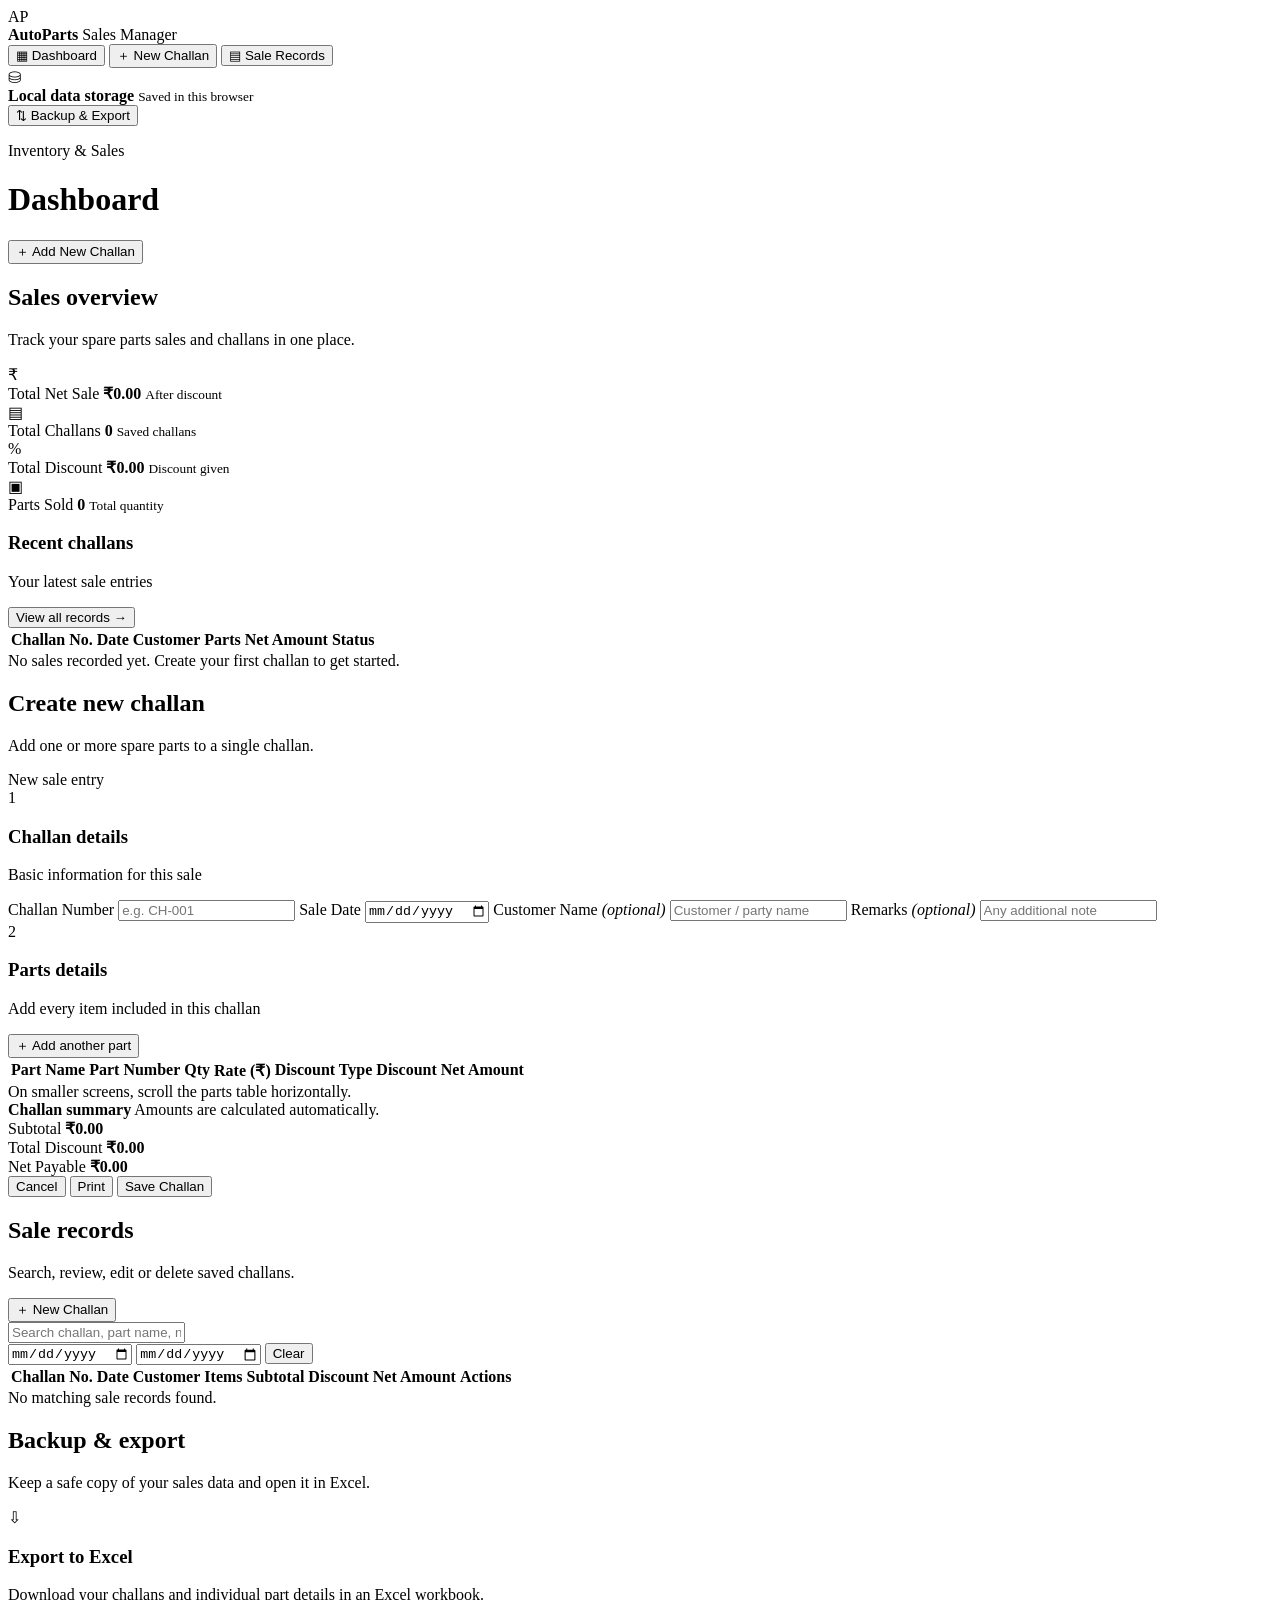
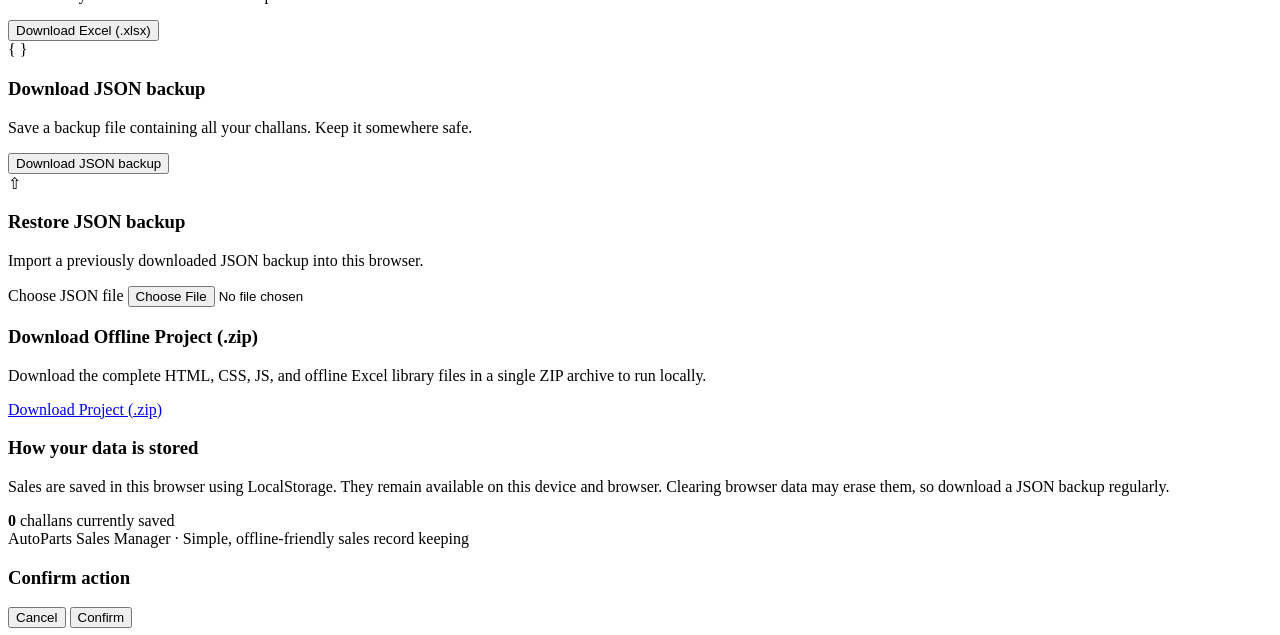
==== index.html @ 3a9898d0 "feat: initialize AutoParts Sales Manager application Add core features including multi-item challan " ====
<!doctype html>
<html lang="en">
<head>
  <meta charset="UTF-8" />
  <meta name="viewport" content="width=device-width, initial-scale=1.0" />
  <title>AutoParts Sales Manager</title>
  <meta name="description" content="Manage spare parts sales, multi-item challans, discounts, records, and Excel/JSON backups." />
  <meta property="og:title" content="AutoParts Sales Manager" />
  <meta property="og:description" content="Manage spare parts sales, multi-item challans, discounts, records, and Excel/JSON backups." />
  <meta property="og:type" content="website" />
  <meta name="twitter:card" content="summary_large_image" />
  <link rel="stylesheet" href="style.css" />
  <script src="xlsx.full.min.js"></script>
</head>
<body>
  <div class="app-shell">
    <aside class="sidebar">
      <div class="brand">
        <div class="brand-mark">AP</div>
        <div>
          <strong>AutoParts</strong>
          <span>Sales Manager</span>
        </div>
      </div>

      <nav aria-label="Main navigation">
        <button type="button" class="nav-link active" data-view="dashboard">
          <span>▦</span> Dashboard
        </button>
        <button type="button" class="nav-link" data-view="new-sale">
          <span>＋</span> New Challan
        </button>
        <button type="button" class="nav-link" data-view="records">
          <span>▤</span> Sale Records
        </button>
      </nav>

      <div class="sidebar-bottom">
        <div class="storage-note">
          <span class="storage-icon">⛁</span>
          <div>
            <b>Local data storage</b>
            <small>Saved in this browser</small>
          </div>
        </div>
        <button type="button" class="nav-link" data-view="backup">
          <span>⇅</span> Backup &amp; Export
        </button>
      </div>
    </aside>

    <main class="main">
      <header class="topbar">
        <div>
          <p class="eyebrow">Inventory &amp; Sales</p>
          <h1 id="page-title">Dashboard</h1>
        </div>
        <div class="top-actions">
          <span class="today" id="today-label"></span>
          <button type="button" class="btn btn-primary" id="header-add">＋ Add New Challan</button>
        </div>
      </header>

      <section class="view active" id="dashboard-view">
        <div class="welcome-row">
          <div>
            <h2>Sales overview</h2>
            <p>Track your spare parts sales and challans in one place.</p>
          </div>
        </div>

        <div class="stats-grid">
          <article class="stat-card">
            <div class="stat-icon blue">₹</div>
            <div>
              <span>Total Net Sale</span>
              <strong id="stat-sales">₹0.00</strong>
              <small>After discount</small>
            </div>
          </article>
          <article class="stat-card">
            <div class="stat-icon purple">▤</div>
            <div>
              <span>Total Challans</span>
              <strong id="stat-challans">0</strong>
              <small>Saved challans</small>
            </div>
          </article>
          <article class="stat-card">
            <div class="stat-icon orange">%</div>
            <div>
              <span>Total Discount</span>
              <strong id="stat-discount">₹0.00</strong>
              <small>Discount given</small>
            </div>
          </article>
          <article class="stat-card">
            <div class="stat-icon green">▣</div>
            <div>
              <span>Parts Sold</span>
              <strong id="stat-qty">0</strong>
              <small>Total quantity</small>
            </div>
          </article>
        </div>

        <div class="panel">
          <div class="panel-heading">
            <div>
              <h3>Recent challans</h3>
              <p>Your latest sale entries</p>
            </div>
            <button type="button" class="btn btn-light" data-go="records">View all records →</button>
          </div>
          <div class="table-wrap">
            <table>
              <thead>
                <tr>
                  <th>Challan No.</th>
                  <th>Date</th>
                  <th>Customer</th>
                  <th>Parts</th>
                  <th class="num">Net Amount</th>
                  <th class="num">Status</th>
                </tr>
              </thead>
              <tbody id="recent-table"></tbody>
            </table>
          </div>
          <div class="empty-state" id="recent-empty">
            No sales recorded yet. Create your first challan to get started.
          </div>
        </div>
      </section>

      <section class="view" id="new-sale-view">
        <div class="section-intro">
          <div>
            <h2 id="form-heading">Create new challan</h2>
            <p>Add one or more spare parts to a single challan.</p>
          </div>
          <span class="entry-mode" id="form-mode-label">New sale entry</span>
        </div>

        <form id="sale-form">
          <input type="hidden" id="editing-id" />

          <div class="panel form-panel">
            <div class="panel-title">
              <span class="step">1</span>
              <div>
                <h3>Challan details</h3>
                <p>Basic information for this sale</p>
              </div>
            </div>
            <div class="form-grid">
              <label>
                Challan Number
                <input id="challan-no" required placeholder="e.g. CH-001" />
              </label>
              <label>
                Sale Date
                <input id="sale-date" type="date" required />
              </label>
              <label>
                Customer Name <em>(optional)</em>
                <input id="customer" placeholder="Customer / party name" />
              </label>
              <label>
                Remarks <em>(optional)</em>
                <input id="remarks" placeholder="Any additional note" />
              </label>
            </div>
          </div>

          <div class="panel form-panel">
            <div class="panel-title">
              <span class="step">2</span>
              <div>
                <h3>Parts details</h3>
                <p>Add every item included in this challan</p>
              </div>
              <button type="button" class="btn btn-light add-item" id="add-item">＋ Add another part</button>
            </div>
            <div class="table-wrap item-table-wrap">
              <table class="items-table">
                <thead>
                  <tr>
                    <th>Part Name</th>
                    <th>Part Number</th>
                    <th>Qty</th>
                    <th>Rate (₹)</th>
                    <th>Discount Type</th>
                    <th>Discount</th>
                    <th class="num">Net Amount</th>
                    <th></th>
                  </tr>
                </thead>
                <tbody id="items-body"></tbody>
              </table>
            </div>
            <div class="mobile-hint">On smaller screens, scroll the parts table horizontally.</div>
          </div>

          <div class="panel totals-panel">
            <div class="totals-note">
              <b>Challan summary</b>
              <span>Amounts are calculated automatically.</span>
            </div>
            <div class="totals">
              <div>
                <span>Subtotal</span>
                <b id="subtotal">₹0.00</b>
              </div>
              <div>
                <span>Total Discount</span>
                <b id="discount-total">₹0.00</b>
              </div>
              <div class="grand-total">
                <span>Net Payable</span>
                <strong id="net-total">₹0.00</strong>
              </div>
            </div>
          </div>

          <div class="form-actions">
            <button type="button" class="btn btn-light" id="cancel-form">Cancel</button>
            <button type="button" class="btn btn-light" id="print-challan">Print</button>
            <button type="submit" class="btn btn-primary" id="save-btn">Save Challan</button>
          </div>
        </form>
      </section>

      <section class="view" id="records-view">
        <div class="section-intro">
          <div>
            <h2>Sale records</h2>
            <p>Search, review, edit or delete saved challans.</p>
          </div>
          <button type="button" class="btn btn-primary" id="records-add">＋ New Challan</button>
        </div>

        <div class="panel">
          <div class="toolbar">
            <input
              id="search-records"
              class="search"
              placeholder="Search challan, part name, number or customer..."
            />
            <div class="toolbar-right">
              <input type="date" id="filter-from" aria-label="From date" />
              <input type="date" id="filter-to" aria-label="To date" />
              <button type="button" class="btn btn-light" id="clear-filters">Clear</button>
            </div>
          </div>
          <div class="table-wrap">
            <table>
              <thead>
                <tr>
                  <th>Challan No.</th>
                  <th>Date</th>
                  <th>Customer</th>
                  <th class="num">Items</th>
                  <th class="num">Subtotal</th>
                  <th class="num">Discount</th>
                  <th class="num">Net Amount</th>
                  <th class="num">Actions</th>
                </tr>
              </thead>
              <tbody id="records-table"></tbody>
            </table>
          </div>
          <div class="empty-state" id="records-empty">No matching sale records found.</div>
        </div>
      </section>

      <section class="view" id="backup-view">
        <div class="section-intro">
          <div>
            <h2>Backup &amp; export</h2>
            <p>Keep a safe copy of your sales data and open it in Excel.</p>
          </div>
        </div>

        <div class="backup-grid">
          <article class="panel backup-card">
            <div class="backup-icon blue">⇩</div>
            <h3>Export to Excel</h3>
            <p>Download your challans and individual part details in an Excel workbook.</p>
            <button type="button" class="btn btn-primary" id="export-excel">Download Excel (.xlsx)</button>
          </article>

          <article class="panel backup-card">
            <div class="backup-icon green">{ }</div>
            <h3>Download JSON backup</h3>
            <p>Save a backup file containing all your challans. Keep it somewhere safe.</p>
            <button type="button" class="btn btn-light" id="export-json">Download JSON backup</button>
          </article>

          <article class="panel backup-card">
            <div class="backup-icon purple">⇧</div>
            <h3>Restore JSON backup</h3>
            <p>Import a previously downloaded JSON backup into this browser.</p>
            <label class="btn btn-light file-button">
              Choose JSON file
              <input type="file" id="import-json" accept=".json,application/json" />
            </label>
          </article>
        </div>

        <div class="panel zip-panel" id="zip-download-panel">
          <div>
            <h3>Download Offline Project (.zip)</h3>
            <p>Download the complete HTML, CSS, JS, and offline Excel library files in a single ZIP archive to run locally.</p>
          </div>
          <a href="autoparts-sales-manager.zip" download="autoparts-sales-manager.zip" class="btn btn-primary zip-btn">Download Project (.zip)</a>
        </div>

        <div class="panel data-info">
          <h3>How your data is stored</h3>
          <p>
            Sales are saved in this browser using LocalStorage. They remain available on this device and browser.
            Clearing browser data may erase them, so download a JSON backup regularly.
          </p>
          <div class="data-count">
            <b id="backup-count">0</b>
            <span>challans currently saved</span>
          </div>
        </div>
      </section>

      <footer>
        AutoParts Sales Manager <span>·</span> Simple, offline-friendly sales record keeping
      </footer>
    </main>
  </div>

  <div class="modal-backdrop" id="confirm-modal" aria-hidden="true" role="dialog" aria-modal="true">
    <div class="modal-card">
      <h3 id="modal-title">Confirm action</h3>
      <p id="modal-message"></p>
      <div class="modal-actions">
        <button type="button" class="btn btn-light" id="modal-cancel">Cancel</button>
        <button type="button" class="btn btn-primary" id="modal-confirm">Confirm</button>
      </div>
    </div>
  </div>

  <div class="toast" id="toast" role="status" aria-live="polite"></div>
  <script src="app.js"></script>
</body>
</html>
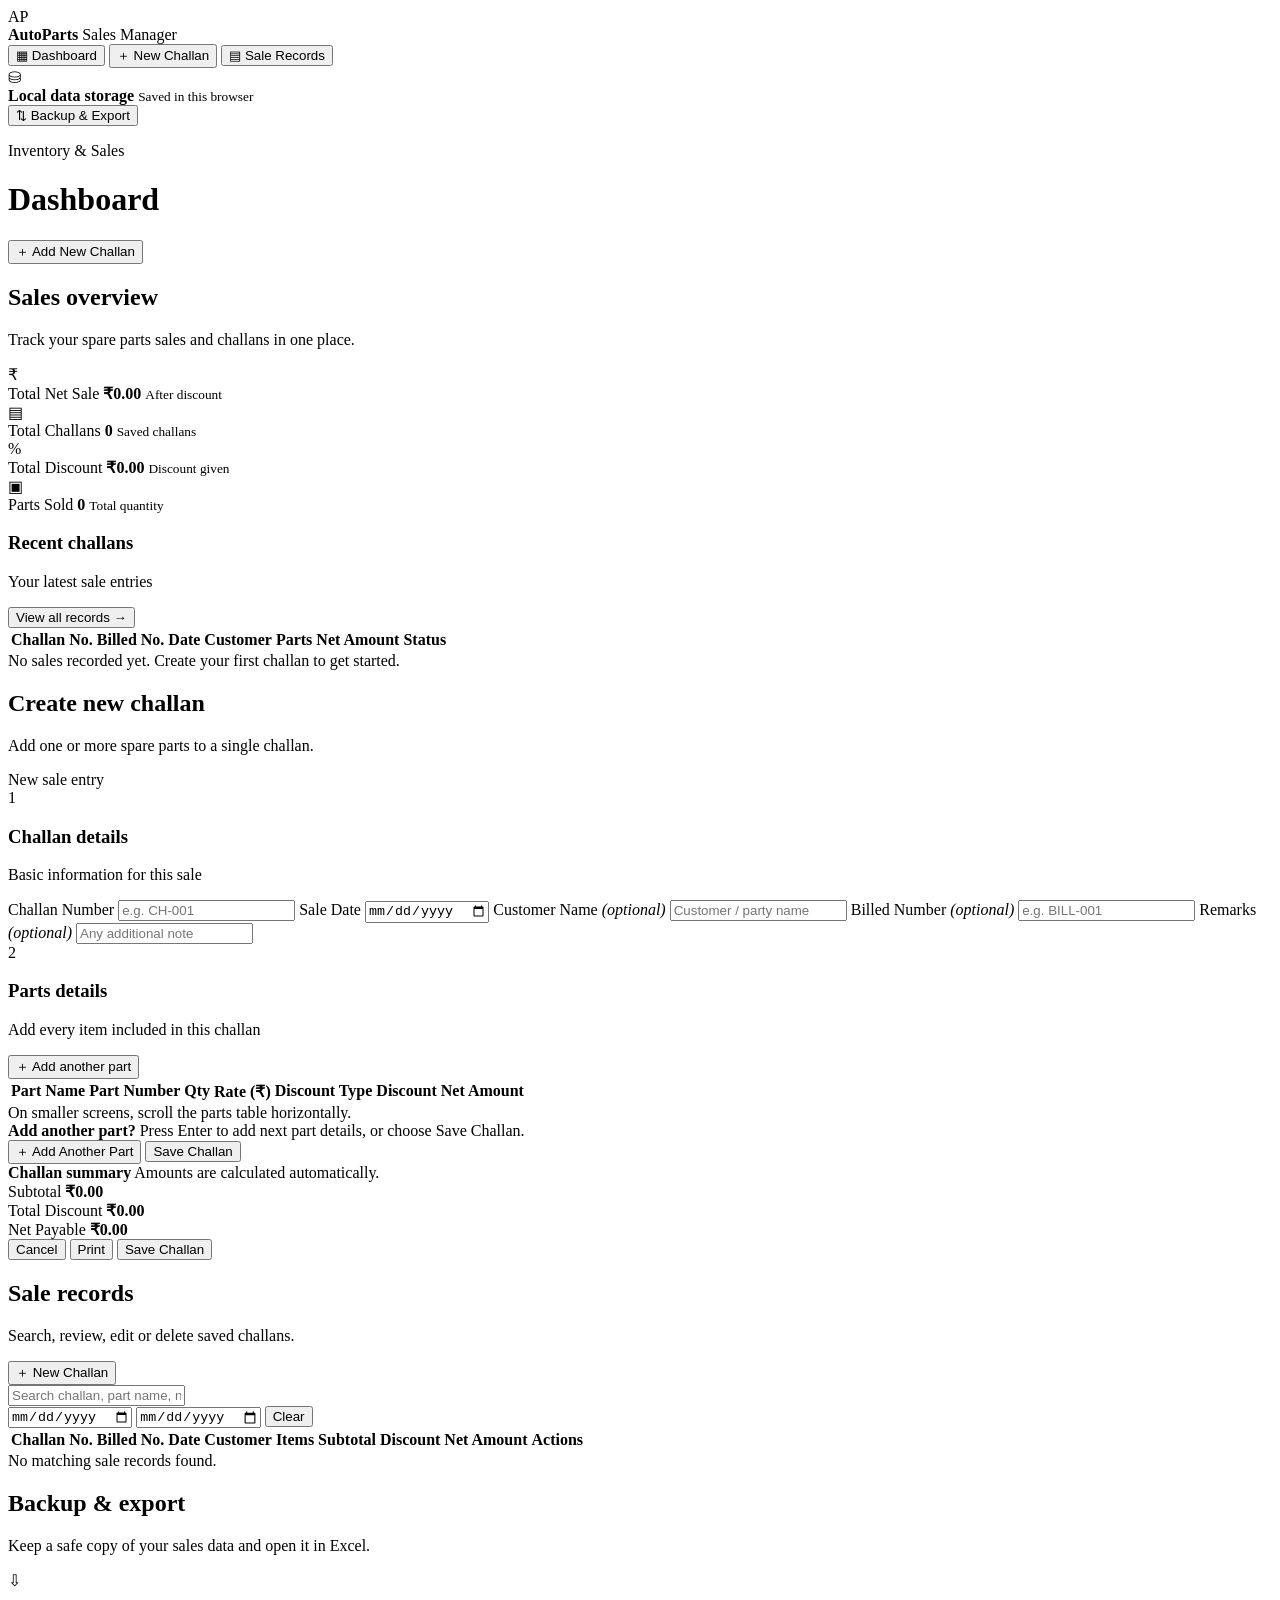
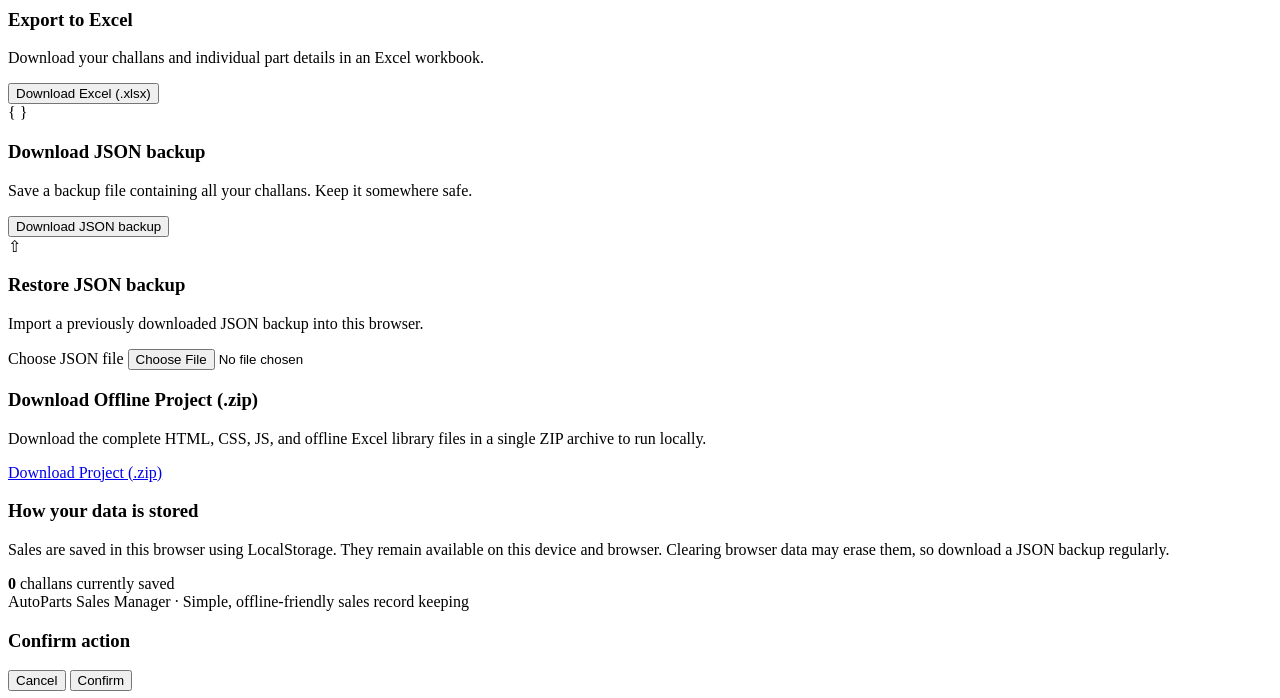
==== commit 51836c6e: "feat: add billed number field and part entry prompt - Added "Billed Number" input to the challan for" ====
--- a/index.html
+++ b/index.html
@@ -117,6 +117,7 @@
               <thead>
                 <tr>
                   <th>Challan No.</th>
+                  <th>Billed No.</th>
                   <th>Date</th>
                   <th>Customer</th>
                   <th>Parts</th>
@@ -167,6 +168,10 @@
                 <input id="customer" placeholder="Customer / party name" />
               </label>
               <label>
+                Billed Number <em>(optional)</em>
+                <input id="billed-no" placeholder="e.g. BILL-001" />
+              </label>
+              <label class="full-span">
                 Remarks <em>(optional)</em>
                 <input id="remarks" placeholder="Any additional note" />
               </label>
@@ -200,6 +205,16 @@
               </table>
             </div>
             <div class="mobile-hint">On smaller screens, scroll the parts table horizontally.</div>
+            <div class="next-part-prompt" id="next-part-prompt" aria-live="polite">
+              <div class="next-part-text">
+                <b>Add another part?</b>
+                <span>Press Enter to add next part details, or choose Save Challan.</span>
+              </div>
+              <div class="next-part-actions">
+                <button type="button" class="btn btn-primary" id="prompt-add-part">＋ Add Another Part</button>
+                <button type="button" class="btn btn-light" id="prompt-save-challan">Save Challan</button>
+              </div>
+            </div>
           </div>
 
           <div class="panel totals-panel">
@@ -258,6 +273,7 @@
               <thead>
                 <tr>
                   <th>Challan No.</th>
+                  <th>Billed No.</th>
                   <th>Date</th>
                   <th>Customer</th>
                   <th class="num">Items</th>
